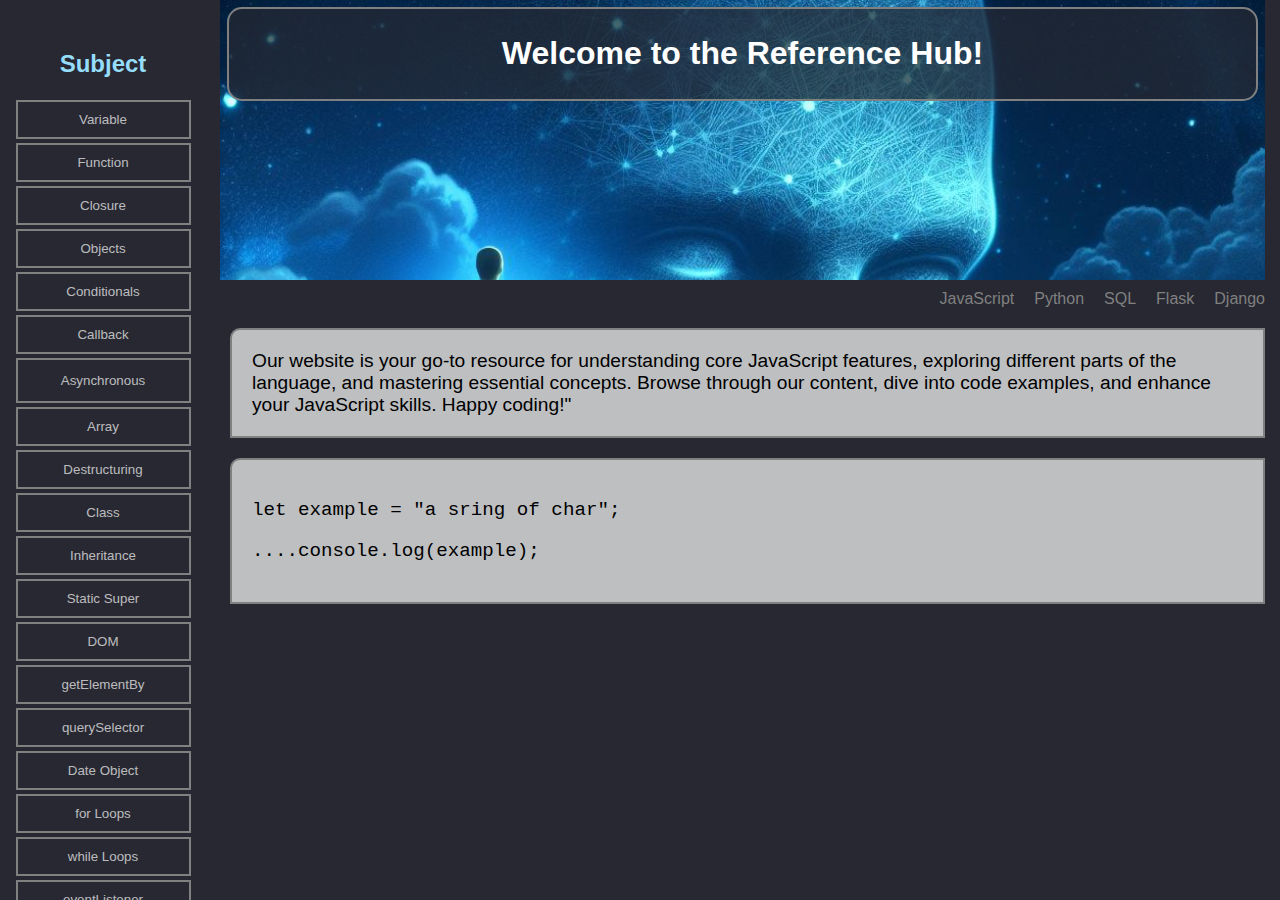
==== javascript/index.html @ 50279cd4 "started adding some python" ====
<!DOCTYPE html>
<html lang="eng">
    <head>
        <meta charset="UTF-8">
        <meta name="veiwport" content="width=device-qwidth, initial-scale=1.0">
        <title>Learn JavaScript</title>
        <link rel="stylesheet" href="style.css">
    </head>
    <body>

    <div class="sidebar">
        <h2>Subject</h2>
            <button onclick="getExamples('variable')">Variable</button>
            <button onclick="getExamples('function')">Function</button>
            <button onclick="getExamples('closure')">Closure</button>
            <button onclick="getExamples('objects')">Objects</button>
            <button onclick="getExamples('conditionals')">Conditionals</button>
            <button onclick="getExamples('callback')">Callback</button>
            <a href="asynchronous.html"><button>Asynchronous</button></a>
            <button onclick="getExamples('array')">Array</button>
            <button onclick="getExamples('destructuring')">Destructuring</button>  
            <button onclick="getExamples('class')">Class</button>
            <button onclick="getExamples('inheritance')">Inheritance</button>
            <button onclick="getExamples('staticSuper')">Static Super</button>
            <button onclick="getExamples('dom')">DOM</button>
            <button onclick="getExamples('getElementBy')">getElementBy</button>
            <button onclick="getExamples('getElementBy')">querySelector</button>
            <button onclick="getExamples('date')">Date Object</button>
            <button onclick="getExamples('forLoops')">for Loops</button>
            <button onclick="getExamples('whileLoops')">while Loops</button>
            <button onclick="getExamples('eventListener')">eventListener</button>
    
            <button onclick="getExamples('whileLoops')">classList</button>
            <button onclick="getExamples('whileLoops')">Async Await</button>
            <button onclick="getExamples('whileLoops')">json</button>

    </div>

    <div class="content">
        <div class="titleContainer">
            <div class="mainTitle">
                <h1 id="titleEx">Welcome to the Reference Hub!</h1>
            </div>
        </div>

        <div class="topicBar">
            <a href="index.html">JavaScript</a>
            <a href="python.html">Python</a>
            <a href="#">SQL</a>
            <a href="#">Flask</a>
            <a href="#">Django</a>
        </div>

        <div id="textContainer" class="textContainer">
            Our website is your go-to resource for understanding core JavaScript features,
            exploring different parts of the language, and mastering essential concepts. 
            Browse through our content, dive into code examples, and enhance your JavaScript skills.
            Happy coding!"
        </div>

        <div id="scriptContainer" class="textContainer">
            <code>
            <p>let example = "a sring of char";</p>
            <p>....console.log(example);</p></code>
        </div>
    </div>
        <script src="javascript.js"></script>
    </body>
</html>
---- javascript/style.css ----
body{
    background-color: rgb(39, 40, 49);
    font-family: Arial, Helvetica, sans-serif;
    margin: 0px;
    padding-right: 15px;
    text-align: center;
}

a{
    color:grey;
    text-decoration: none;
}

a:hover{
    color: rgb(149, 221, 250);
}

.sidebar{
    color: rgb(149, 221, 250);
    z-index: 999;
    width: 200px;
    background-color: rgb(39, 40, 49);
    overflow-x: hidden;
    position: fixed;
    top: 0rem;
    left: 0rem;
    bottom: 0rem;
    padding: 30px 3px 0px 3px;
    display: flex;
    flex-direction: column;
    align-items: center;
}

button{
    color: rgba(255, 255, 255, 0.7);
    margin: 2px; 
    padding:10px;
    border: 2px solid grey;
    background-color: transparent;
    width: 175px;
    height: 45px;
    
}

button:hover{
    color: rgb(149, 221, 250);
    border: 2px solid rgb(149, 221, 250);
}

.titleContainer{
    background-image: url('header.png');
    background-size: cover;
    padding: 5px;
    margin-bottom: 10px;
    height: 30vh;
}

.mainTitle{
    background-color: rgba(39, 40, 49, 0.7);
    color: white;
    margin: 2px; 
    padding:5px;
    border: 2px solid grey;
    border-radius: 15px;
    width: auto;
    height: auto;
}

.topicBar{
    color:grey;
    display: flex;
    flex-wrap: wrap;
    align-items: center;
    justify-content: flex-end;
    gap: 20px;
    padding-right: 25px;
    width: 100%;
    
}

.content{
    padding-left: 220px;
}

.textContainer{
    border-radius: 10px 0px 0px 0px;
    border: 2px solid grey;
    font-size: 1.2rem;
    text-align: left;
    font-family: Arial, Helvetica, sans-serif;
    display: grid;
    padding: 20px;
    margin: 20px 0px 0px 10px;
    background: rgba(255, 255, 255, 0.7);
    overflow-x: auto;
}

#box{
    border: 3px solid black;
    width: 200px;
    height: 200px;
    background-color: yellow;
}


@media(max-width: 400px){
    .sidebar{
        width: 100%;
    }
}
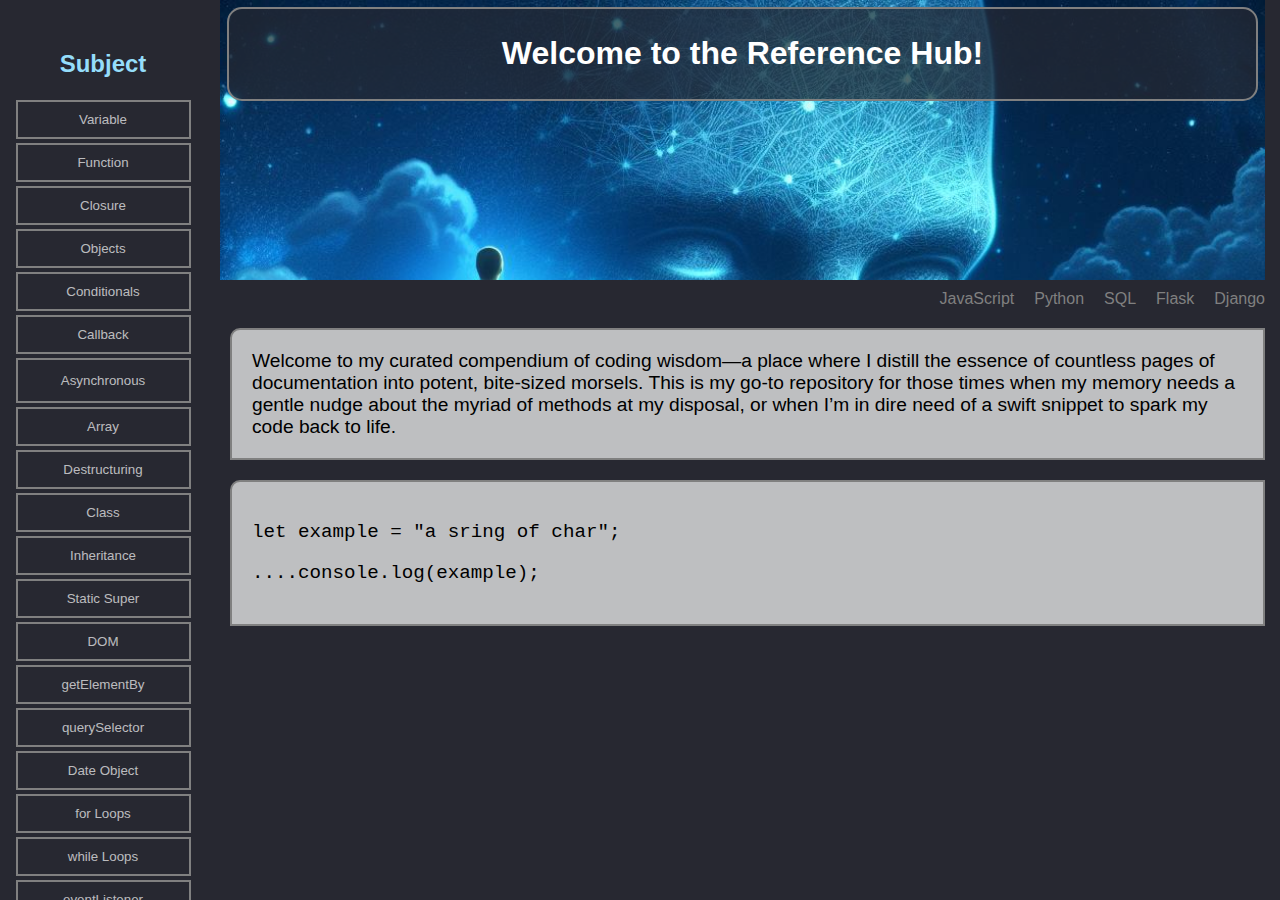
==== commit 90940a6d: "updated python and notes pages jspython" ====
--- a/javascript/index.html
+++ b/javascript/index.html
@@ -29,10 +29,10 @@
             <button onclick="getExamples('forLoops')">for Loops</button>
             <button onclick="getExamples('whileLoops')">while Loops</button>
             <button onclick="getExamples('eventListener')">eventListener</button>
+            <button onclick="getExamples('json')">json</button>
     
-            <button onclick="getExamples('whileLoops')">classList</button>
             <button onclick="getExamples('whileLoops')">Async Await</button>
-            <button onclick="getExamples('whileLoops')">json</button>
+            
 
     </div>
 
@@ -52,10 +52,10 @@
         </div>
 
         <div id="textContainer" class="textContainer">
-            Our website is your go-to resource for understanding core JavaScript features,
-            exploring different parts of the language, and mastering essential concepts. 
-            Browse through our content, dive into code examples, and enhance your JavaScript skills.
-            Happy coding!"
+            Welcome to my curated compendium of coding wisdom—a place where I distill the essence of countless 
+            pages of documentation into potent, bite-sized morsels. This is my go-to repository for those times 
+            when my memory needs a gentle nudge about the myriad of methods at my disposal, or when I’m in dire 
+            need of a swift snippet to spark my code back to life.
         </div>
 
         <div id="scriptContainer" class="textContainer">
